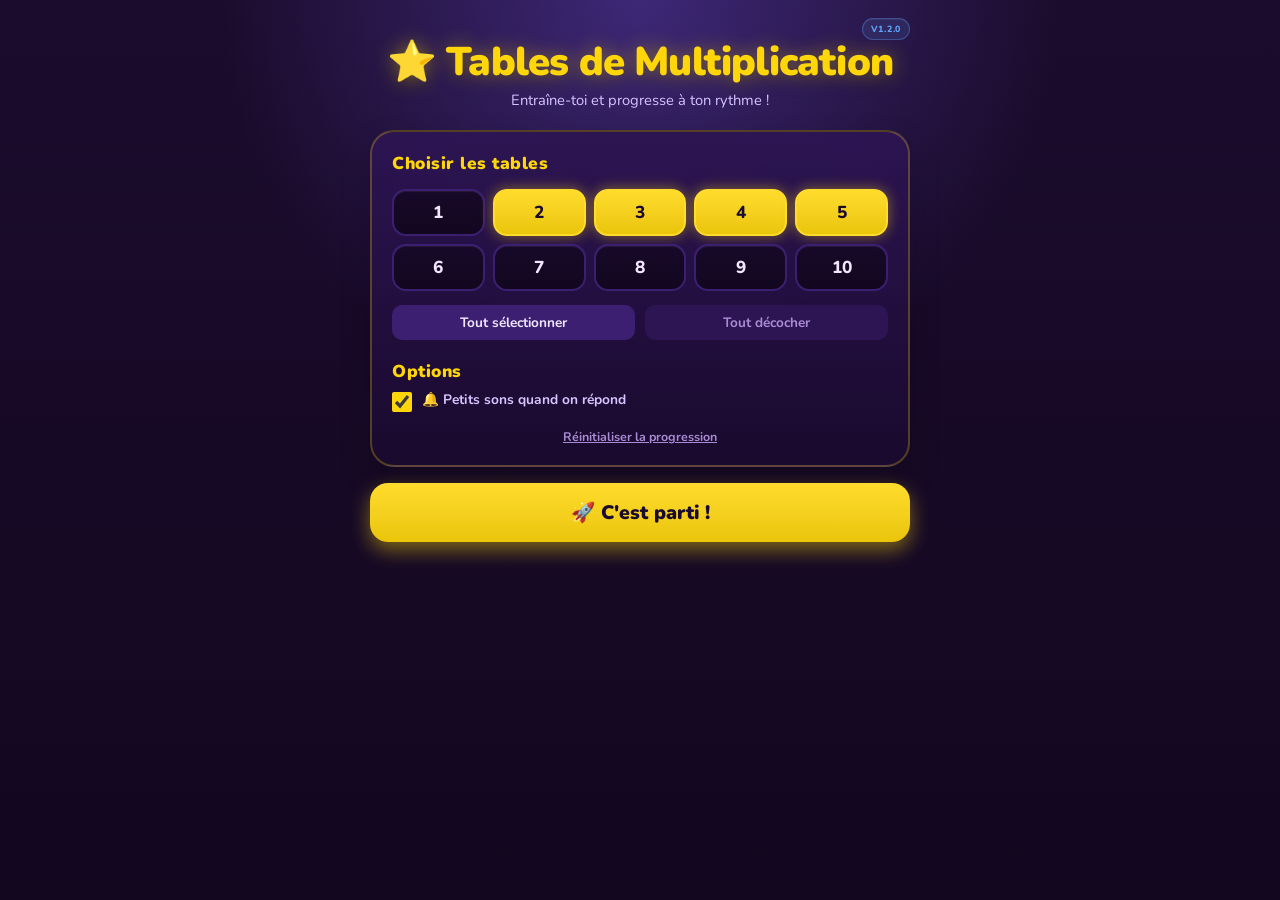
==== index.html @ 43fe37eb "feat: migrer vers pwa-engine et corriger les bugs de partie (v1.1.0 -> v1.2.0) Migration vers pwa-en" ====
<!DOCTYPE html>
<html lang="fr" dir="ltr">
<head>
  <meta charset="UTF-8">
  <meta name="viewport" content="width=device-width, initial-scale=1.0, viewport-fit=cover">
  <title>Tables de Multiplication</title>
  <meta name="description" content="Entraîne-toi aux tables de multiplication avec un rapport d'erreurs et un bilan par table.">
  <meta name="app-version" content="v1.2.0">
  <meta name="color-scheme" content="dark">
  <meta name="theme-color" content="#1A0A2E">
  <meta name="mobile-web-app-capable" content="yes">
  <meta name="apple-mobile-web-app-capable" content="yes">
  <meta name="apple-mobile-web-app-status-bar-style" content="black-translucent">
  <meta name="apple-mobile-web-app-title" content="Multiplications">
  <link rel="manifest" href="manifest.json">
  <link rel="icon" href="favicon.ico" sizes="any">
  <link rel="icon" type="image/png" sizes="192x192" href="icons/icon-192.png">
  <link rel="icon" type="image/png" sizes="512x512" href="icons/icon-512.png">
  <link rel="apple-touch-icon" href="icons/apple-touch-icon.png">
  <link rel="stylesheet" href="app.css">
</head>
<body>

<a class="skip-link" href="#main">Aller au contenu</a>

<div class="stars" id="stars"></div>
<div class="burst-container" id="burst"></div>

<main class="container" id="main">
  <div class="install-row" id="install-row" hidden>
    <button class="install-btn" id="install-btn" type="button" aria-label="Installer l'application">📲 Installer l'appli</button>
    <button class="install-dismiss" id="install-dismiss" type="button">Masquer</button>
    <p class="install-hint" id="install-hint" role="status" hidden></p>
  </div>

  <div class="header">
    <div class="version-badge" id="app-version">v1.2.0</div>
    <h1>⭐ Tables de Multiplication</h1>
    <p>Entraîne-toi et progresse à ton rythme !</p>
    <div class="streak-badge" id="streak-badge" hidden></div>
  </div>

  <!-- ECRAN 1 : accueil / choix des tables -->
  <div class="screen active" id="screen-home">
    <div class="panel">
      <h2>Choisir les tables</h2>
      <div class="tables-grid" id="tables-grid"></div>
      <div class="settings-actions">
        <button class="btn-mini" id="select-all-btn" type="button">Tout sélectionner</button>
        <button class="btn-mini btn-mini--dim" id="deselect-btn" type="button">Tout décocher</button>
      </div>

      <h2 class="options-title">Options</h2>
      <label class="option-toggle">
        <input type="checkbox" id="sound-toggle">
        <span>🔔 Petits sons quand on répond</span>
      </label>

      <button class="reset-progress" id="reset-progress" type="button">Réinitialiser la progression</button>
    </div>
    <button class="btn btn--primary btn--big" id="start-btn" type="button">🚀 C'est parti !</button>
  </div>

  <!-- ECRAN 2 : jeu -->
  <div class="screen" id="screen-play">
    <h2 class="sr-only">Question en cours</h2>

    <div class="progress-wrap">
      <div class="progress-info">
        <span>Progression</span>
        <strong id="progress-text">0 / 0</strong>
      </div>
      <div class="progress-bar"><div class="progress-fill" id="progress-fill"></div></div>
    </div>

    <div class="score-row">
      <div class="score-card correct"><div class="num" id="score-correct" aria-label="Réponses réussies">0</div><div class="lbl" aria-hidden="true">✅ Succès</div></div>
      <div class="score-card wrong"><div class="num" id="score-wrong" aria-label="Erreurs">0</div><div class="lbl" aria-hidden="true">❌ Erreurs</div></div>
      <div class="score-card remaining"><div class="num" id="score-remaining" aria-label="Questions restantes">0</div><div class="lbl" aria-hidden="true">🔵 Restantes</div></div>
    </div>

    <div class="question-card" id="question-card">
      <span class="mascot" id="mascot" aria-hidden="true">🦊</span>
      <div class="question-text" id="question-text" aria-live="polite"></div>
      <div class="answer-wrap">
        <output class="answer-input" id="answer" aria-live="off" aria-label="Ta réponse"></output>
        <button class="submit-btn" id="submit-btn" type="button" aria-label="Valider la réponse">OK ✓</button>
      </div>
    </div>

    <div class="feedback" id="feedback" role="status" aria-live="polite"></div>

    <div class="numpad" id="numpad">
      <button class="numpad-btn" type="button" data-key="7">7</button>
      <button class="numpad-btn" type="button" data-key="8">8</button>
      <button class="numpad-btn" type="button" data-key="9">9</button>
      <button class="numpad-btn" type="button" data-key="4">4</button>
      <button class="numpad-btn" type="button" data-key="5">5</button>
      <button class="numpad-btn" type="button" data-key="6">6</button>
      <button class="numpad-btn" type="button" data-key="1">1</button>
      <button class="numpad-btn" type="button" data-key="2">2</button>
      <button class="numpad-btn" type="button" data-key="3">3</button>
      <button class="numpad-btn clear" type="button" data-key="clear" aria-label="Tout effacer">C</button>
      <button class="numpad-btn" type="button" data-key="0">0</button>
      <button class="numpad-btn del" type="button" data-key="del" aria-label="Effacer le dernier chiffre">⌫</button>
    </div>

    <button class="next-btn" id="next-btn" type="button">Question suivante →</button>

    <button class="btn btn--ghost" id="quit-btn" type="button">← Changer les tables</button>
  </div>

  <!-- ECRAN 3 : bilan -->
  <div class="screen" id="screen-done">
    <div class="results-screen">
      <div class="big-emoji" id="result-emoji" aria-hidden="true">🏆</div>
      <h2 id="result-title">Bravo !</h2>
      <p id="result-subtitle"></p>
      <div class="results-grid">
        <div class="result-item"><div class="n g" id="res-correct">0</div><div class="l">✅ Corrects</div></div>
        <div class="result-item"><div class="n r" id="res-wrong">0</div><div class="l">❌ Erreurs</div></div>
        <div class="result-item result-item--wide"><div class="n" id="res-rate">0%</div><div class="l">🎯 Taux de réussite</div></div>
      </div>

      <div class="report-block" id="history-week" hidden>
        <h3 class="report-title report-title--blue">📅 7 derniers jours</h3>
        <div class="week-bars" id="week-bars"></div>
        <p class="week-summary" id="week-summary"></p>
      </div>

      <div class="report-block" id="table-summary">
        <h3 class="report-title report-title--blue">📊 Bilan par table</h3>
        <div id="table-summary-list"></div>
      </div>

      <div class="report-block" id="error-report">
        <h3 class="report-title report-title--red">📋 Multiplications à revoir</h3>
        <div class="error-list" id="error-list"></div>
      </div>

      <div class="results-actions">
        <button class="action-btn review" id="review-btn" type="button">🔁 Réviser mes erreurs</button>
        <button class="action-btn print" id="print-btn" type="button">🖨️ Imprimer le rapport</button>
      </div>

      <button class="btn btn--primary btn--big" id="again-btn" type="button">🔄 Recommencer</button>
      <button class="btn btn--ghost" id="home-btn" type="button">← Choisir d'autres tables</button>
    </div>
  </div>
</main>

<script src="data.js"></script>
<script src="engine/engine.js"></script>
<script src="app.js"></script>

</body>
</html>
---- app.css ----
/* Tables de Multiplication — styles de l'app.
 * La coque commune (tokens, fond étoilé, écrans, bandeau d'installation,
 * effets, semaine) vit dans engine/engine.css.
 */
@import "engine/engine.css";

/* Look par défaut du moteur (nuit violette) : rien à surcharger. */

/* Les titres reçoivent le focus par programme (lecteurs d'écran) sans cadre visible. */
[tabindex="-1"]:focus { outline: none; }

.sr-only {
  position: absolute; width: 1px; height: 1px; margin: -1px; padding: 0;
  overflow: hidden; clip: rect(0 0 0 0); white-space: nowrap; border: 0;
}

/* ------------------------------------------------------- Écran 1 : accueil */
.panel h2 {
  font-size: 1.08rem; font-weight: 900; color: var(--yellow);
  margin-bottom: 14px; letter-spacing: 0.5px;
}
.panel .options-title { margin-top: 20px; margin-bottom: 8px; }

.tables-grid { display: grid; grid-template-columns: repeat(5, 1fr); gap: 8px; }
.table-btn {
  background: linear-gradient(180deg, color-mix(in srgb, var(--bg) 88%, black), var(--bg-deep));
  border: 2px solid var(--card-border); border-radius: 14px;
  color: var(--ink); font-size: 1.08rem; font-weight: 800; padding: 10px 0;
  cursor: pointer; user-select: none; -webkit-user-select: none;
  transition: transform 0.15s ease, border-color 0.15s ease, box-shadow 0.15s ease;
  box-shadow: inset 0 1px 0 rgba(255, 255, 255, 0.06);
}
.table-btn:active { transform: scale(0.98); }
@media (hover: hover) and (pointer: fine) {
  .table-btn:hover { border-color: var(--yellow); color: var(--yellow); }
}
.table-btn.active {
  background: linear-gradient(180deg,
    color-mix(in srgb, var(--yellow) 86%, white),
    color-mix(in srgb, var(--yellow) 92%, black));
  color: var(--bg); border-color: color-mix(in srgb, var(--yellow) 86%, white);
  box-shadow: 0 0 14px var(--yellow-glow);
}
.table-btn.active:hover { color: var(--bg); }

.settings-actions { display: flex; gap: 10px; margin-top: 14px; }
.btn-mini {
  flex: 1; padding: 8px; border-radius: 10px; border: none;
  background: var(--card-border); color: var(--ink);
  font-weight: 700; font-size: 0.85rem; cursor: pointer;
  transition: background 0.15s;
}
.btn-mini--dim { background: var(--card); color: var(--ink-dim); }
@media (hover: hover) and (pointer: fine) {
  .btn-mini:hover { background: color-mix(in srgb, var(--card-border) 70%, white); }
}

.option-toggle {
  display: flex; align-items: flex-start; gap: 10px; margin-top: 4px;
  font-size: 0.86rem; font-weight: 700; color: var(--ink-soft);
  cursor: pointer; user-select: none; -webkit-user-select: none; line-height: 1.3;
}
.option-toggle input {
  width: 20px; height: 20px; flex-shrink: 0; cursor: pointer;
  accent-color: var(--yellow); margin-top: 1px;
}
.reset-progress {
  display: block; width: 100%; margin-top: 16px;
  background: none; border: none; color: var(--ink-dim);
  font-size: 0.78rem; font-weight: 700; cursor: pointer; text-decoration: underline;
}

.btn--big { width: 100%; padding: 16px; border-radius: 18px; font-size: 1.22rem; font-weight: 900; }
.btn--ghost { align-self: center; }

/* --------------------------------------------------------- Écran 2 : partie */
.progress-wrap { width: 100%; }
.progress-info {
  display: flex; justify-content: space-between; align-items: center;
  font-size: 0.85rem; color: var(--ink-dim); margin-bottom: 6px; gap: 8px;
}
.progress-info strong { color: var(--yellow); font-weight: 800; }
.progress-bar {
  width: 100%; height: 10px; background: var(--card); border-radius: 999px; overflow: hidden;
  box-shadow: inset 0 0 0 1px rgba(255, 255, 255, 0.04);
}
.progress-fill {
  height: 100%; width: 0; border-radius: 999px; transition: width 0.5s ease;
  background: linear-gradient(90deg, var(--blue), var(--yellow));
}

.score-row { display: grid; grid-template-columns: repeat(3, minmax(0, 1fr)); gap: 12px; width: 100%; }
.score-card {
  background: linear-gradient(180deg, color-mix(in srgb, var(--card) 96%, white 4%), var(--bg));
  border-radius: 18px; padding: 12px 10px; text-align: center;
  border: 2px solid rgba(255, 255, 255, 0.08);
  box-shadow: 0 10px 18px var(--shadow);
}
.score-card .num { font-size: 1.7rem; font-weight: 900; }
.score-card .lbl { font-size: 0.78rem; color: var(--ink); font-weight: 800; margin-top: 4px; }
.score-card.correct { border-color: color-mix(in srgb, var(--green) 35%, transparent); }
.score-card.correct .num { color: var(--green); }
.score-card.wrong { border-color: color-mix(in srgb, var(--red) 35%, transparent); }
.score-card.wrong .num { color: var(--red); }
.score-card.remaining { border-color: var(--blue-line); }
.score-card.remaining .num { color: var(--blue); }

.question-card {
  position: relative; overflow: hidden; width: 100%; text-align: center;
  padding: 26px 24px 22px; border-radius: 28px;
  background: linear-gradient(180deg,
    color-mix(in srgb, var(--card) 96%, transparent),
    color-mix(in srgb, var(--bg) 94%, transparent));
  border: 2px solid color-mix(in srgb, var(--yellow) 18%, transparent);
  box-shadow: 0 16px 32px var(--shadow);
}
.mascot { display: block; font-size: 2.8rem; margin-bottom: 6px; transition: transform 0.3s; }
.question-text {
  font-size: clamp(2.4rem, 10vw, 3.6rem); font-weight: 900; color: #fff;
  letter-spacing: -1px; line-height: 1; margin-bottom: 20px;
}
.question-text .op-symbol { color: var(--yellow); }
.question-text .equals { color: var(--ink-dim); }

.answer-wrap { display: flex; align-items: stretch; gap: 10px; width: 100%; min-width: 0; }
.answer-input {
  flex: 1 1 auto; min-width: 0; min-height: 3.2rem;
  display: flex; align-items: center; justify-content: center;
  background: var(--bg); border: 2px solid var(--card-border); border-radius: 14px;
  font-size: 1.6rem; font-weight: 800; color: #fff; transition: border-color 0.15s;
  user-select: none; -webkit-user-select: none;
}
.answer-input:empty::before { content: '?'; color: var(--ink-dim); }
.answer-input.correct-input { border-color: var(--green); background: color-mix(in srgb, var(--green) 10%, var(--bg)); }
.answer-input.wrong-input { border-color: var(--red); background: color-mix(in srgb, var(--red) 10%, var(--bg)); }

.submit-btn {
  flex-shrink: 0; min-width: 78px; padding: 14px 18px; border: none; border-radius: 14px;
  background: linear-gradient(180deg,
    color-mix(in srgb, var(--yellow) 86%, white),
    color-mix(in srgb, var(--yellow) 92%, black));
  color: var(--bg); font-size: 1rem; font-weight: 900; white-space: nowrap; cursor: pointer;
  box-shadow: 0 6px 16px color-mix(in srgb, var(--yellow) 28%, transparent);
  transition: transform 0.15s ease;
}
.submit-btn:active { transform: scale(0.97); }
.submit-btn:disabled { opacity: 0.5; cursor: not-allowed; transform: none; box-shadow: none; }

.feedback { min-height: 1.6em; font-size: 1.1rem; font-weight: 800; text-align: center; }
.feedback.correct { color: var(--green); }
.feedback.wrong { color: var(--red); }
.feedback strong { color: var(--yellow); }

.numpad { display: grid; grid-template-columns: repeat(3, 1fr); gap: 8px; width: 100%; }
.numpad-btn {
  min-height: 54px; padding: 12px 0; border-radius: 12px;
  background: var(--card); border: 1px solid var(--card-border);
  color: var(--ink); font-size: 1.3rem; font-weight: 800; cursor: pointer;
  transition: transform 0.1s ease, background 0.1s ease;
}
.numpad-btn:active { transform: scale(0.96); background: var(--card-border); }
@media (hover: hover) and (pointer: fine) {
  .numpad-btn:hover { background: var(--card-border); border-color: var(--yellow); }
}
.numpad-btn.del { color: var(--red); }
.numpad-btn.clear { color: var(--blue); }

/* Caché tant qu'il n'y a rien à passer ; collé en bas de l'écran ensuite. */
.next-btn {
  display: none; width: 100%; padding: 12px; border: none; border-radius: 14px;
  background: var(--card-border); color: var(--ink);
  font-size: 1rem; font-weight: 800; cursor: pointer;
}
.next-btn.visible {
  display: block; position: sticky; z-index: 6;
  bottom: calc(6px + env(safe-area-inset-bottom));
  box-shadow: 0 6px 20px rgba(11, 7, 18, 0.55);
}

/* Écran de jeu : on libère de la hauteur pour le pavé numérique. */
body.play-active .header { padding-top: 4px; }
body.play-active .header p,
body.play-active .streak-badge,
body.play-active .version-badge { display: none; }

/* ---------------------------------------------------------- Écran 3 : bilan */
.results-screen {
  width: 100%; padding: 32px 24px; text-align: center;
  background: var(--card); border: 1px solid var(--card-border); border-radius: 24px;
  display: flex; flex-direction: column; align-items: stretch; gap: 10px;
}
.results-screen .big-emoji { font-size: 4rem; margin-bottom: 4px; }
.results-screen h2 { font-size: 1.8rem; font-weight: 900; color: var(--yellow); }
.results-screen #result-subtitle { color: var(--ink-dim); margin-bottom: 10px; }
.results-grid { display: grid; grid-template-columns: 1fr 1fr; gap: 10px; margin-bottom: 14px; }
.result-item { background: var(--bg); border-radius: 14px; padding: 14px; }
.result-item--wide { grid-column: span 2; }
.result-item .n { font-size: 2rem; font-weight: 900; }
.result-item .n.g { color: var(--green); }
.result-item .n.r { color: var(--red); }
.result-item .l {
  font-size: 0.75rem; color: var(--ink-dim); font-weight: 700;
  text-transform: uppercase; letter-spacing: 0.5px; margin-top: 2px;
}

.report-block { width: 100%; text-align: left; margin-bottom: 14px; }
.report-title {
  font-size: 1rem; font-weight: 800; margin-bottom: 12px;
  text-transform: uppercase; letter-spacing: 1px; text-align: center;
}
.report-title--blue { color: var(--blue); }
.report-title--red { color: var(--red); }

.table-summary-row { display: flex; align-items: center; gap: 10px; margin-bottom: 8px; }
.tname { width: 78px; font-size: 0.9rem; font-weight: 800; color: var(--ink); white-space: nowrap; }
.tbar { flex: 1; height: 12px; background: var(--bg); border-radius: 999px; overflow: hidden; }
.tbar-fill { display: block; height: 100%; border-radius: 999px; transition: width 0.4s ease; }
.tpct { width: 40px; text-align: right; font-size: 0.78rem; font-weight: 800; }

.error-list { display: flex; flex-direction: column; gap: 8px; max-height: 260px; overflow-y: auto; }
.error-row {
  display: flex; align-items: center; justify-content: space-between; gap: 8px;
  background: var(--bg); border: 1px solid var(--card-border); border-radius: 12px; padding: 10px 14px;
}
.error-row .op { font-size: 1.1rem; font-weight: 800; color: #fff; }
.error-row .op .x { color: var(--yellow); }
.error-row .op .res { color: var(--green); }
.error-row .time { margin-left: 8px; font-size: 0.72rem; font-weight: 700; color: var(--ink-dim); }
.error-row-meta { display: flex; align-items: center; gap: 6px; flex-shrink: 0; }
.error-row .history {
  padding: 3px 9px; border-radius: 999px; white-space: nowrap;
  font-size: 0.68rem; font-weight: 700; color: var(--ink-soft); background: var(--blue-tint);
}
.error-row .count {
  padding: 4px 12px; border-radius: 999px; white-space: nowrap;
  font-size: 0.8rem; font-weight: 800; color: var(--red);
  background: color-mix(in srgb, var(--red) 12%, transparent);
}
.error-badge--hesitant { color: var(--yellow) !important; background: color-mix(in srgb, var(--yellow) 12%, transparent) !important; }
.no-errors { display: block; padding: 14px; text-align: center; font-size: 1.05rem; font-weight: 800; color: var(--green); }

.results-actions { display: flex; flex-direction: column; gap: 10px; width: 100%; margin-bottom: 4px; }
.action-btn {
  width: 100%; padding: 12px; border: none; border-radius: 14px;
  font-size: 0.95rem; font-weight: 800; cursor: pointer; transition: transform 0.15s ease;
}
.action-btn.review { background: var(--red); color: var(--bg); }
.action-btn.review:disabled { opacity: 0.4; cursor: not-allowed; }
.action-btn.print { background: var(--card-border); color: var(--ink); }
.action-btn:not(:disabled):active { transform: scale(0.98); }

/* ----------------------------------------------------------- Petits écrans */
@media (max-width: 420px) {
  .question-card, .results-screen { padding-left: 18px; padding-right: 18px; }
  .score-row { gap: 8px; }
  .score-card { padding: 10px 8px; }
  .score-card .num { font-size: 1.4rem; }
  .score-card .lbl { font-size: 0.68rem; }
  .answer-wrap { gap: 8px; }
  .submit-btn { min-width: 72px; padding: 12px 10px; }
  .numpad { gap: 6px; }
}

@media (max-height: 760px) {
  .screen { gap: 10px; }
  .question-card { padding-top: 16px; padding-bottom: 14px; }
  .mascot { font-size: 2.1rem; margin-bottom: 2px; }
  .question-text { margin-bottom: 12px; font-size: clamp(2rem, 8vw, 2.8rem); }
  .score-card { padding: 8px 6px; }
  .score-card .num { font-size: 1.25rem; }
  .feedback { min-height: 1.3em; font-size: 0.96rem; }
  .numpad-btn { min-height: 48px; padding: 8px 0; font-size: 1.1rem; }
}

/* ------------------------------------------------------------------- Print */
@media print {
  html, body { height: auto; overflow: visible; background: #fff; }
  body::before { display: none; }
  .header, .install-row, .results-actions, .btn { display: none !important; }
  .results-screen, .results-screen * {
    color: #000 !important; background: transparent !important; border-color: #999 !important;
    box-shadow: none !important;
  }
  .results-screen { border: none; padding: 0; }
  .error-list { max-height: none; overflow: visible; }
  .tbar { border: 1px solid #999; }
  .tbar-fill { background: #555 !important; }
}
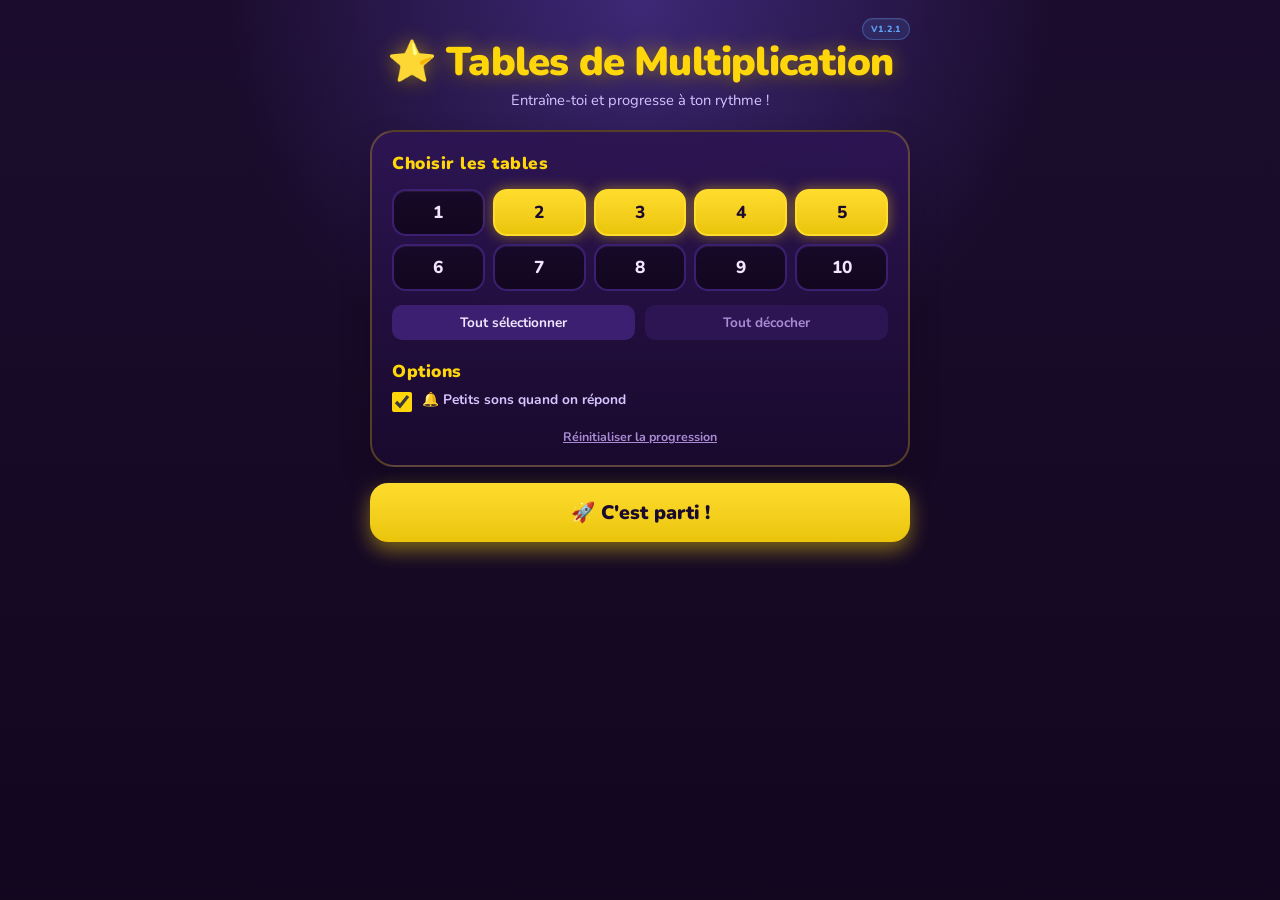
==== commit d7e9b9c2: "feat: demander le stockage persistant après la première partie (v1.2.0 -> v1.2.1) Demande navigator." ====
--- a/index.html
+++ b/index.html
@@ -5,7 +5,7 @@
   <meta name="viewport" content="width=device-width, initial-scale=1.0, viewport-fit=cover">
   <title>Tables de Multiplication</title>
   <meta name="description" content="Entraîne-toi aux tables de multiplication avec un rapport d'erreurs et un bilan par table.">
-  <meta name="app-version" content="v1.2.0">
+  <meta name="app-version" content="v1.2.1">
   <meta name="color-scheme" content="dark">
   <meta name="theme-color" content="#1A0A2E">
   <meta name="mobile-web-app-capable" content="yes">
@@ -34,7 +34,7 @@
   </div>
 
   <div class="header">
-    <div class="version-badge" id="app-version">v1.2.0</div>
+    <div class="version-badge" id="app-version">v1.2.1</div>
     <h1>⭐ Tables de Multiplication</h1>
     <p>Entraîne-toi et progresse à ton rythme !</p>
     <div class="streak-badge" id="streak-badge" hidden></div>
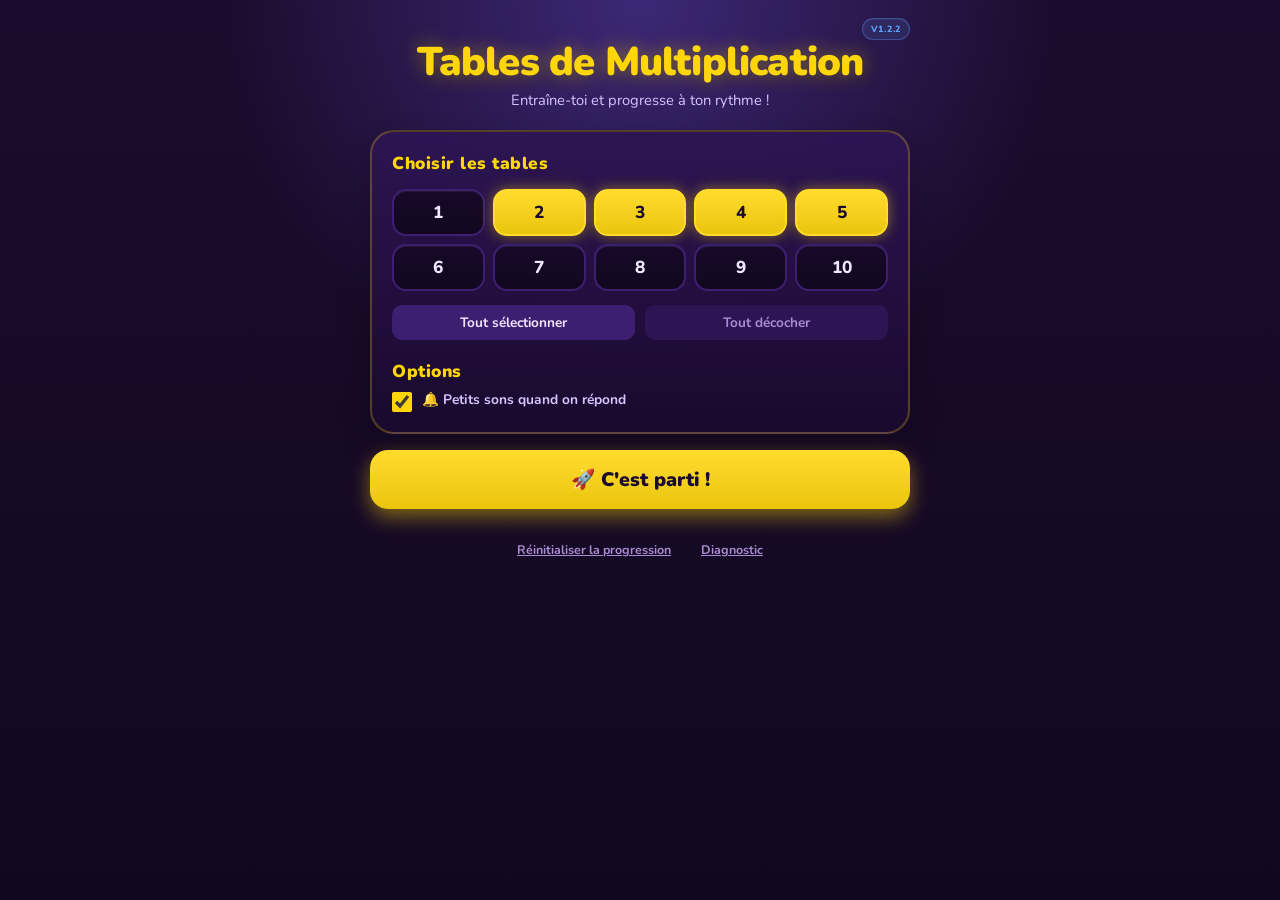
==== commit a1f23eca: "feat: page de diagnostic, journal des ouvertures, liens en bas de l'accueil et titre sans étoile (v1" ====
--- a/index.html
+++ b/index.html
@@ -5,7 +5,7 @@
   <meta name="viewport" content="width=device-width, initial-scale=1.0, viewport-fit=cover">
   <title>Tables de Multiplication</title>
   <meta name="description" content="Entraîne-toi aux tables de multiplication avec un rapport d'erreurs et un bilan par table.">
-  <meta name="app-version" content="v1.2.1">
+  <meta name="app-version" content="v1.2.2">
   <meta name="color-scheme" content="dark">
   <meta name="theme-color" content="#1A0A2E">
   <meta name="mobile-web-app-capable" content="yes">
@@ -34,8 +34,8 @@
   </div>
 
   <div class="header">
-    <div class="version-badge" id="app-version">v1.2.1</div>
-    <h1>⭐ Tables de Multiplication</h1>
+    <div class="version-badge" id="app-version">v1.2.2</div>
+    <h1>Tables de Multiplication</h1>
     <p>Entraîne-toi et progresse à ton rythme !</p>
     <div class="streak-badge" id="streak-badge" hidden></div>
   </div>
@@ -56,9 +56,13 @@
         <span>🔔 Petits sons quand on répond</span>
       </label>
 
-      <button class="reset-progress" id="reset-progress" type="button">Réinitialiser la progression</button>
     </div>
     <button class="btn btn--primary btn--big" id="start-btn" type="button">🚀 C'est parti !</button>
+
+    <div class="home-footer">
+      <button class="reset-progress" id="reset-progress" type="button">Réinitialiser la progression</button>
+      <a class="diag-link" href="diag.html">Diagnostic</a>
+    </div>
   </div>
 
   <!-- ECRAN 2 : jeu -->
--- a/app.css
+++ b/app.css
@@ -64,10 +64,15 @@
   width: 20px; height: 20px; flex-shrink: 0; cursor: pointer;
   accent-color: var(--yellow); margin-top: 1px;
 }
-.reset-progress {
-  display: block; width: 100%; margin-top: 16px;
-  background: none; border: none; color: var(--ink-dim);
-  font-size: 0.78rem; font-weight: 700; cursor: pointer; text-decoration: underline;
+/* Liens rares, volontairement à l'écart des réglages (évite les faux clics). */
+.home-footer {
+  display: flex; flex-wrap: wrap; justify-content: center; align-items: center;
+  gap: 4px 22px; width: 100%; margin-top: 6px;
+}
+.reset-progress, .diag-link {
+  background: none; border: none; padding: 10px 4px;
+  color: var(--ink-dim); font-size: 0.78rem; font-weight: 700;
+  cursor: pointer; text-decoration: underline;
 }
 
 .btn--big { width: 100%; padding: 16px; border-radius: 18px; font-size: 1.22rem; font-weight: 900; }
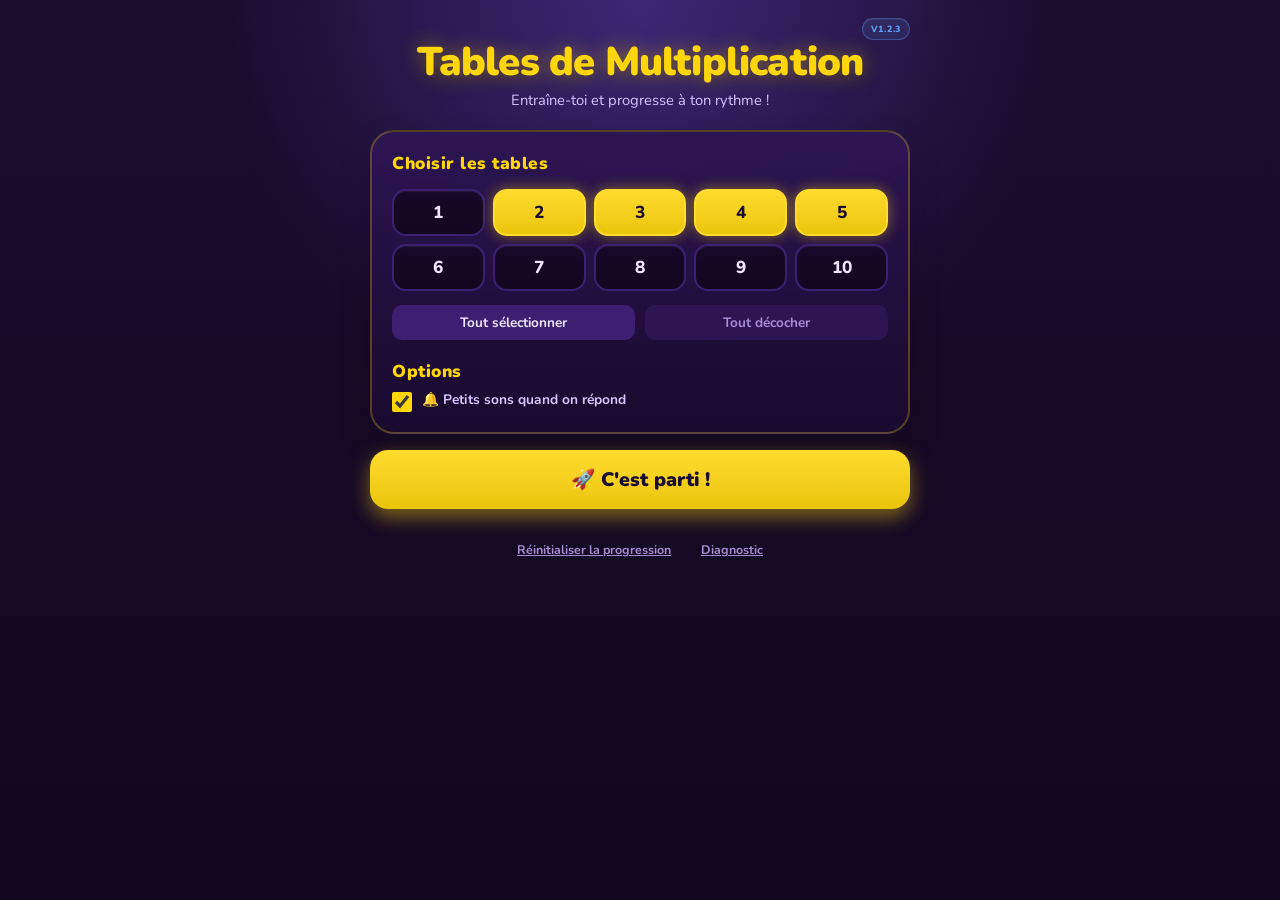
==== commit 3cb9fb70: "fix: aide d'installation iOS avec les accents (v1.2.2 -> v1.2.3) Le moteur fournit le texte d'aide d" ====
--- a/index.html
+++ b/index.html
@@ -5,7 +5,7 @@
   <meta name="viewport" content="width=device-width, initial-scale=1.0, viewport-fit=cover">
   <title>Tables de Multiplication</title>
   <meta name="description" content="Entraîne-toi aux tables de multiplication avec un rapport d'erreurs et un bilan par table.">
-  <meta name="app-version" content="v1.2.2">
+  <meta name="app-version" content="v1.2.3">
   <meta name="color-scheme" content="dark">
   <meta name="theme-color" content="#1A0A2E">
   <meta name="mobile-web-app-capable" content="yes">
@@ -34,7 +34,7 @@
   </div>
 
   <div class="header">
-    <div class="version-badge" id="app-version">v1.2.2</div>
+    <div class="version-badge" id="app-version">v1.2.3</div>
     <h1>Tables de Multiplication</h1>
     <p>Entraîne-toi et progresse à ton rythme !</p>
     <div class="streak-badge" id="streak-badge" hidden></div>
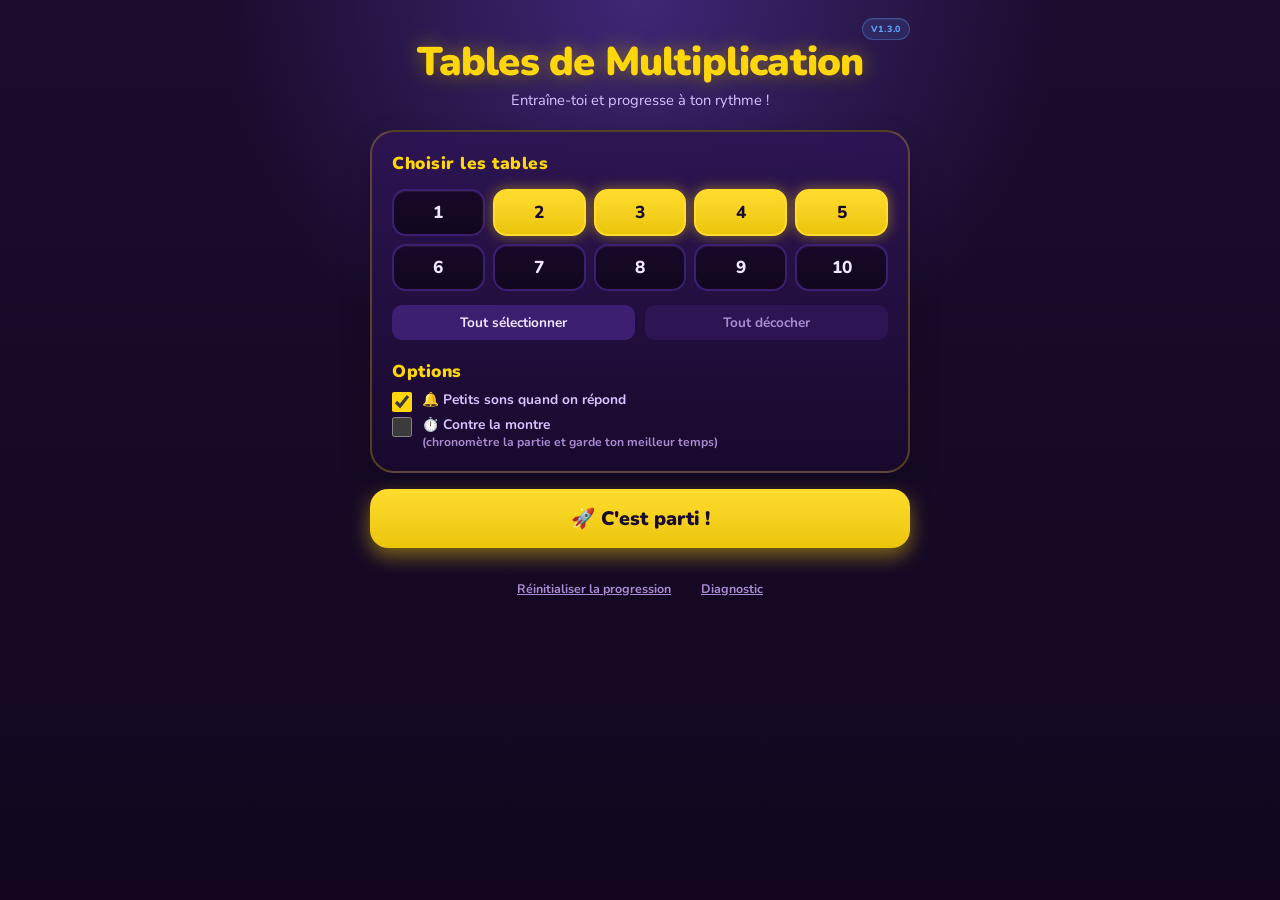
==== commit 172499ee: "feat: option « Contre la montre » avec record du meilleur temps (v1.2.3 -> v1.3.0) Nouvelle case à c" ====
--- a/index.html
+++ b/index.html
@@ -5,7 +5,7 @@
   <meta name="viewport" content="width=device-width, initial-scale=1.0, viewport-fit=cover">
   <title>Tables de Multiplication</title>
   <meta name="description" content="Entraîne-toi aux tables de multiplication avec un rapport d'erreurs et un bilan par table.">
-  <meta name="app-version" content="v1.2.3">
+  <meta name="app-version" content="v1.3.0">
   <meta name="color-scheme" content="dark">
   <meta name="theme-color" content="#1A0A2E">
   <meta name="mobile-web-app-capable" content="yes">
@@ -34,7 +34,7 @@
   </div>
 
   <div class="header">
-    <div class="version-badge" id="app-version">v1.2.3</div>
+    <div class="version-badge" id="app-version">v1.3.0</div>
     <h1>Tables de Multiplication</h1>
     <p>Entraîne-toi et progresse à ton rythme !</p>
     <div class="streak-badge" id="streak-badge" hidden></div>
@@ -55,6 +55,10 @@
         <input type="checkbox" id="sound-toggle">
         <span>🔔 Petits sons quand on répond</span>
       </label>
+      <label class="option-toggle">
+        <input type="checkbox" id="timed-toggle">
+        <span>⏱️ Contre la montre <span class="opt-note">(chronomètre la partie et garde ton meilleur temps)</span></span>
+      </label>
 
     </div>
     <button class="btn btn--primary btn--big" id="start-btn" type="button">🚀 C'est parti !</button>
@@ -72,6 +76,7 @@
     <div class="progress-wrap">
       <div class="progress-info">
         <span>Progression</span>
+        <span class="timer" id="timer" hidden aria-hidden="true">⏱ 0:00</span>
         <strong id="progress-text">0 / 0</strong>
       </div>
       <div class="progress-bar"><div class="progress-fill" id="progress-fill"></div></div>
@@ -124,6 +129,7 @@
         <div class="result-item"><div class="n g" id="res-correct">0</div><div class="l">✅ Corrects</div></div>
         <div class="result-item"><div class="n r" id="res-wrong">0</div><div class="l">❌ Erreurs</div></div>
         <div class="result-item result-item--wide"><div class="n" id="res-rate">0%</div><div class="l">🎯 Taux de réussite</div></div>
+        <div class="result-item result-item--wide" id="time-item" hidden><div class="n" id="res-time">0:00</div><div class="l">⏱ Temps</div><div class="record" id="res-record"></div></div>
       </div>
 
       <div class="report-block" id="history-week" hidden>
--- a/app.css
+++ b/app.css
@@ -64,6 +64,10 @@
   width: 20px; height: 20px; flex-shrink: 0; cursor: pointer;
   accent-color: var(--yellow); margin-top: 1px;
 }
+.option-toggle .opt-note {
+  display: block; font-weight: 700; color: var(--ink-dim); font-size: 0.76rem; margin-top: 1px;
+}
+
 /* Liens rares, volontairement à l'écart des réglages (évite les faux clics). */
 .home-footer {
   display: flex; flex-wrap: wrap; justify-content: center; align-items: center;
@@ -85,6 +89,7 @@
   font-size: 0.85rem; color: var(--ink-dim); margin-bottom: 6px; gap: 8px;
 }
 .progress-info strong { color: var(--yellow); font-weight: 800; }
+.progress-info .timer { color: var(--blue); font-weight: 800; font-variant-numeric: tabular-nums; }
 .progress-bar {
   width: 100%; height: 10px; background: var(--card); border-radius: 999px; overflow: hidden;
   box-shadow: inset 0 0 0 1px rgba(255, 255, 255, 0.04);
@@ -200,6 +205,8 @@
 .results-grid { display: grid; grid-template-columns: 1fr 1fr; gap: 10px; margin-bottom: 14px; }
 .result-item { background: var(--bg); border-radius: 14px; padding: 14px; }
 .result-item--wide { grid-column: span 2; }
+.result-item .record { min-height: 1.2em; margin-top: 6px; font-size: 0.85rem; font-weight: 800; color: var(--ink-soft); }
+.result-item .record.is-new { color: var(--yellow); }
 .result-item .n { font-size: 2rem; font-weight: 900; }
 .result-item .n.g { color: var(--green); }
 .result-item .n.r { color: var(--red); }
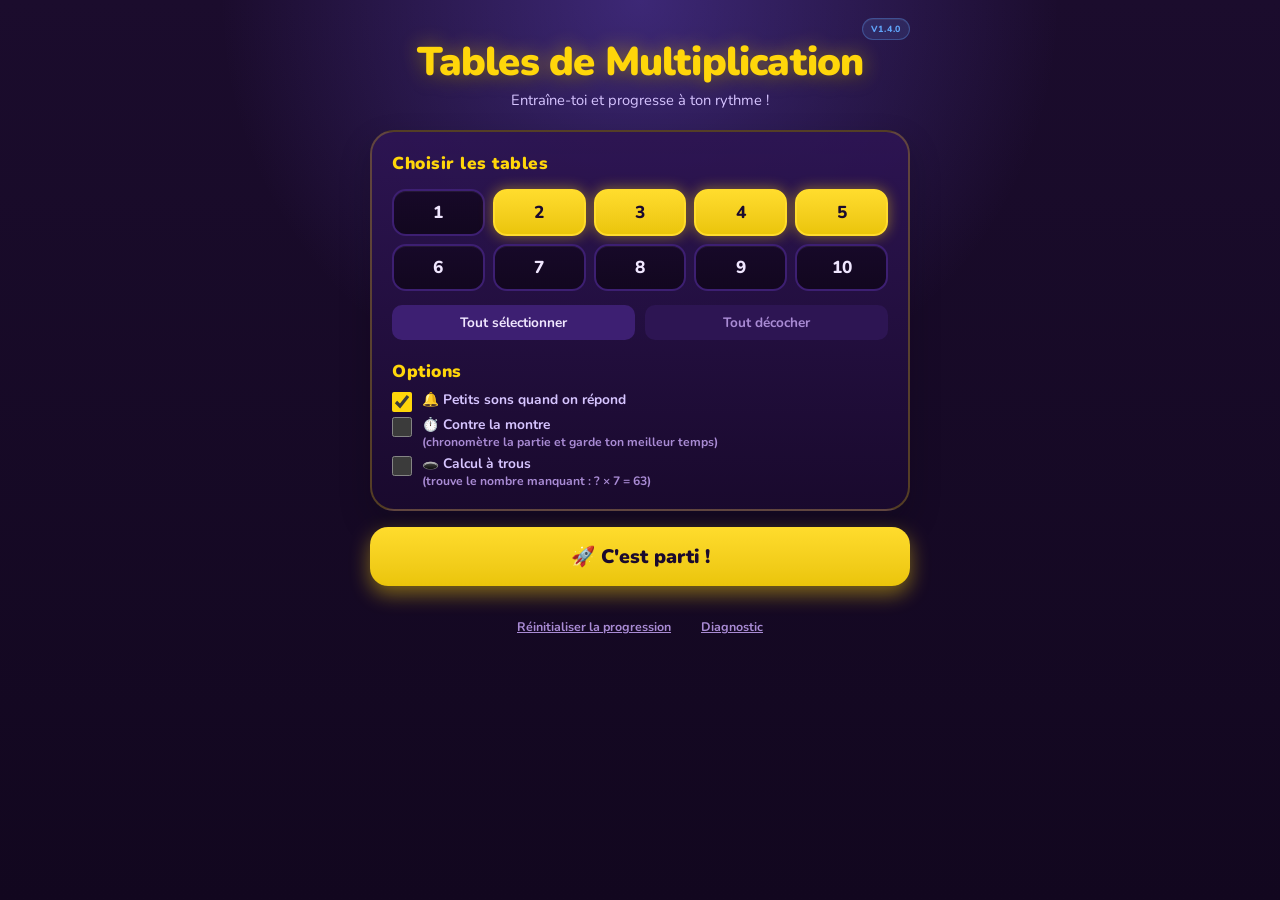
==== commit fe55c5fe: "feat: option « Calcul à trous » — trouver le nombre manquant (v1.3.0 -> v1.4.0) Nouvelle case à coch" ====
--- a/index.html
+++ b/index.html
@@ -5,7 +5,7 @@
   <meta name="viewport" content="width=device-width, initial-scale=1.0, viewport-fit=cover">
   <title>Tables de Multiplication</title>
   <meta name="description" content="Entraîne-toi aux tables de multiplication avec un rapport d'erreurs et un bilan par table.">
-  <meta name="app-version" content="v1.3.0">
+  <meta name="app-version" content="v1.4.0">
   <meta name="color-scheme" content="dark">
   <meta name="theme-color" content="#1A0A2E">
   <meta name="mobile-web-app-capable" content="yes">
@@ -34,7 +34,7 @@
   </div>
 
   <div class="header">
-    <div class="version-badge" id="app-version">v1.3.0</div>
+    <div class="version-badge" id="app-version">v1.4.0</div>
     <h1>Tables de Multiplication</h1>
     <p>Entraîne-toi et progresse à ton rythme !</p>
     <div class="streak-badge" id="streak-badge" hidden></div>
@@ -58,6 +58,10 @@
       <label class="option-toggle">
         <input type="checkbox" id="timed-toggle">
         <span>⏱️ Contre la montre <span class="opt-note">(chronomètre la partie et garde ton meilleur temps)</span></span>
+      </label>
+      <label class="option-toggle">
+        <input type="checkbox" id="holes-toggle">
+        <span>🕳️ Calcul à trous <span class="opt-note">(trouve le nombre manquant : ? × 7 = 63)</span></span>
       </label>
 
     </div>
--- a/app.css
+++ b/app.css
@@ -131,6 +131,11 @@
 }
 .question-text .op-symbol { color: var(--yellow); }
 .question-text .equals { color: var(--ink-dim); }
+.question-text .hole {
+  display: inline-block; min-width: 1.1em; padding: 0 0.1em; border-radius: 12px;
+  color: var(--yellow); background: color-mix(in srgb, var(--yellow) 14%, transparent);
+  border: 2px dashed color-mix(in srgb, var(--yellow) 60%, transparent);
+}
 
 .answer-wrap { display: flex; align-items: stretch; gap: 10px; width: 100%; min-width: 0; }
 .answer-input {
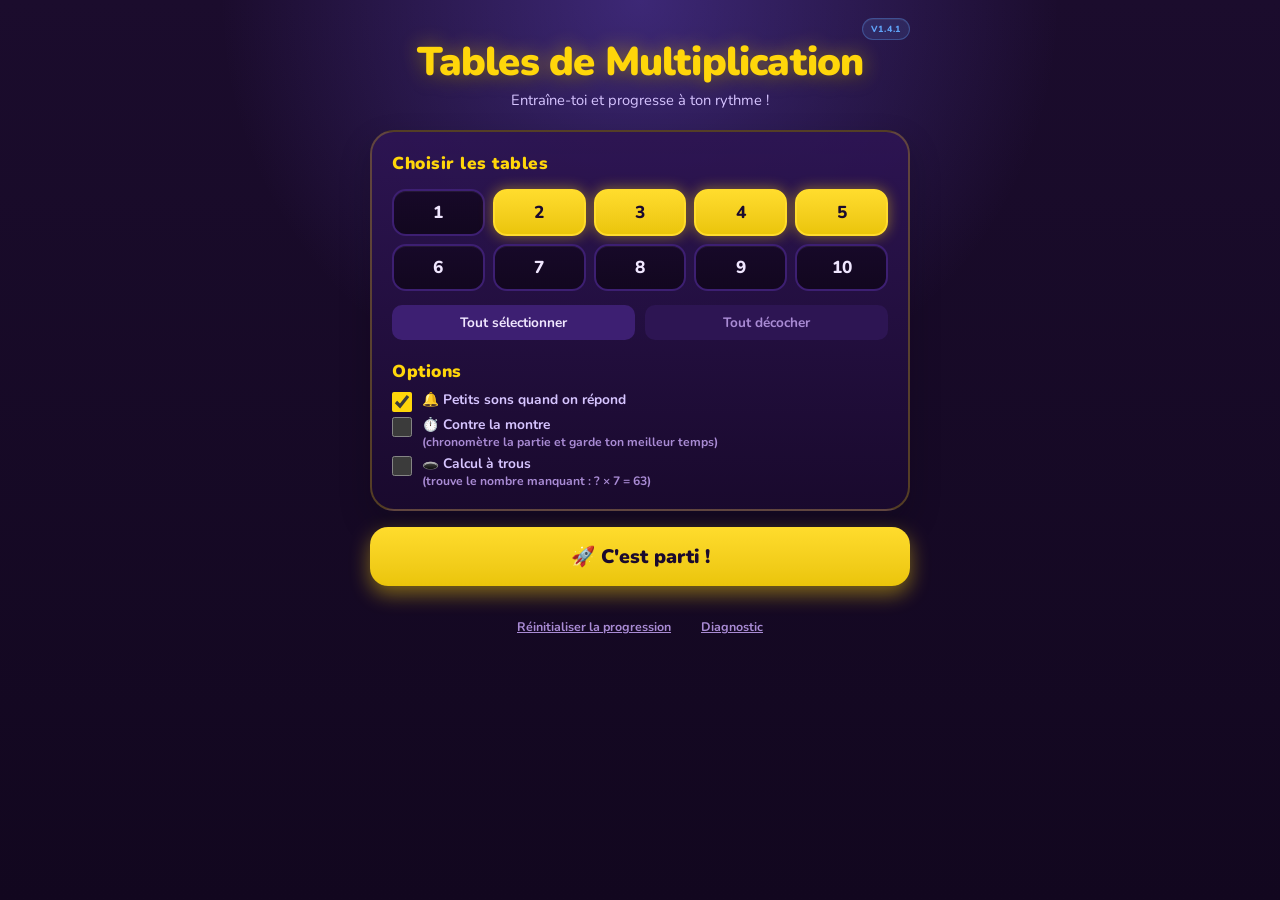
==== commit 69ea303e: "fix: calcul à trous — « ? » dans la forme classique, pas de table cachée avec une seule table (v1.4." ====
--- a/index.html
+++ b/index.html
@@ -5,7 +5,7 @@
   <meta name="viewport" content="width=device-width, initial-scale=1.0, viewport-fit=cover">
   <title>Tables de Multiplication</title>
   <meta name="description" content="Entraîne-toi aux tables de multiplication avec un rapport d'erreurs et un bilan par table.">
-  <meta name="app-version" content="v1.4.0">
+  <meta name="app-version" content="v1.4.1">
   <meta name="color-scheme" content="dark">
   <meta name="theme-color" content="#1A0A2E">
   <meta name="mobile-web-app-capable" content="yes">
@@ -34,7 +34,7 @@
   </div>
 
   <div class="header">
-    <div class="version-badge" id="app-version">v1.4.0</div>
+    <div class="version-badge" id="app-version">v1.4.1</div>
     <h1>Tables de Multiplication</h1>
     <p>Entraîne-toi et progresse à ton rythme !</p>
     <div class="streak-badge" id="streak-badge" hidden></div>
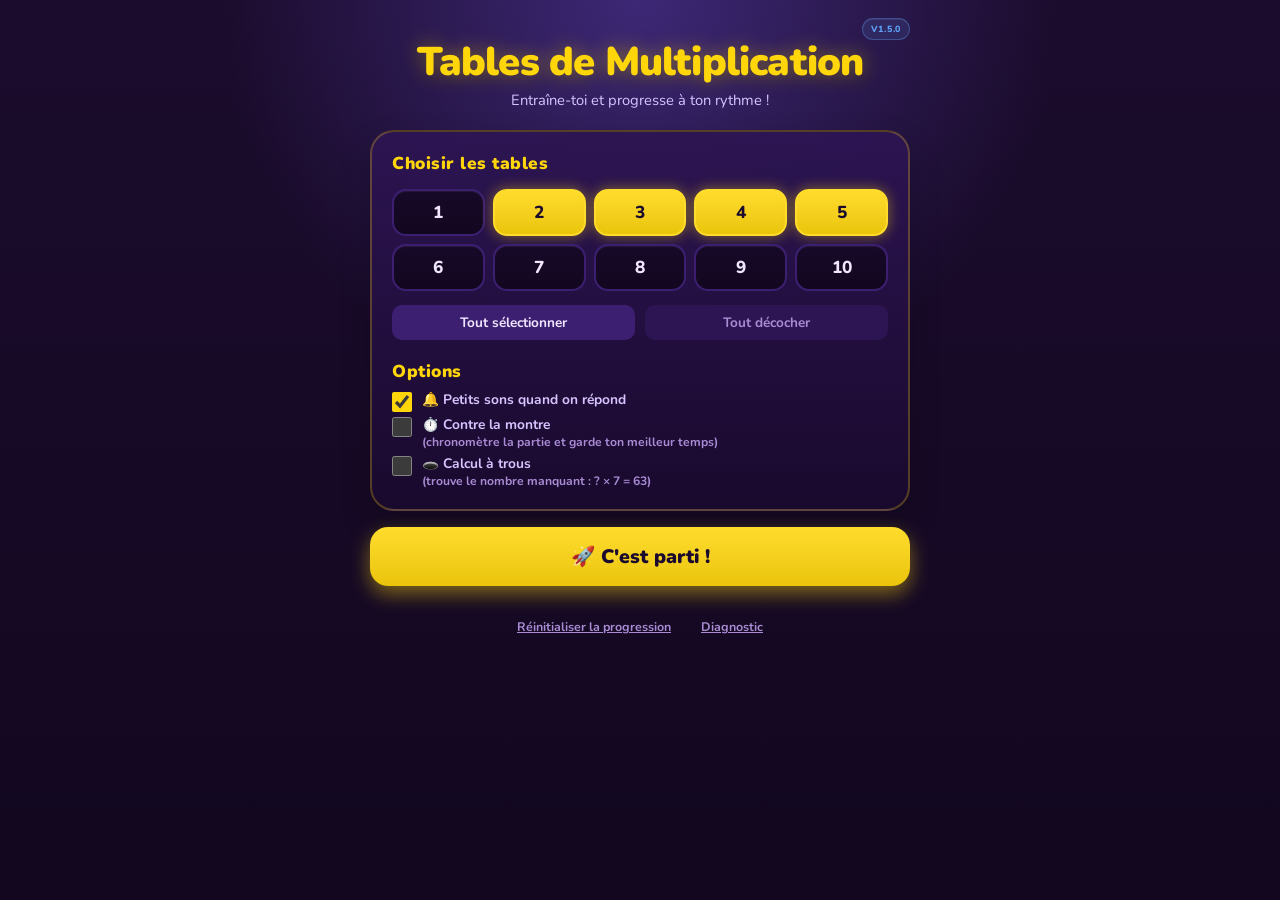
==== commit f1d779ec: "refactor: moteur 1.2.0 — diagnostic complet, mise à jour et reprise des clés assurées par le moteur " ====
--- a/index.html
+++ b/index.html
@@ -5,7 +5,7 @@
   <meta name="viewport" content="width=device-width, initial-scale=1.0, viewport-fit=cover">
   <title>Tables de Multiplication</title>
   <meta name="description" content="Entraîne-toi aux tables de multiplication avec un rapport d'erreurs et un bilan par table.">
-  <meta name="app-version" content="v1.4.1">
+  <meta name="app-version" content="v1.5.0">
   <meta name="color-scheme" content="dark">
   <meta name="theme-color" content="#1A0A2E">
   <meta name="mobile-web-app-capable" content="yes">
@@ -34,7 +34,7 @@
   </div>
 
   <div class="header">
-    <div class="version-badge" id="app-version">v1.4.1</div>
+    <div class="version-badge" id="app-version">v1.5.0</div>
     <h1>Tables de Multiplication</h1>
     <p>Entraîne-toi et progresse à ton rythme !</p>
     <div class="streak-badge" id="streak-badge" hidden></div>
--- a/app.css
+++ b/app.css
@@ -68,12 +68,9 @@
   display: block; font-weight: 700; color: var(--ink-dim); font-size: 0.76rem; margin-top: 1px;
 }
 
-/* Liens rares, volontairement à l'écart des réglages (évite les faux clics). */
-.home-footer {
-  display: flex; flex-wrap: wrap; justify-content: center; align-items: center;
-  gap: 4px 22px; width: 100%; margin-top: 6px;
-}
-.reset-progress, .diag-link {
+/* Liens rares en bas de l'accueil : .home-footer et .diag-link viennent d'engine.css ;
+   le bouton « réinitialiser » a le même aspect. */
+.reset-progress {
   background: none; border: none; padding: 10px 4px;
   color: var(--ink-dim); font-size: 0.78rem; font-weight: 700;
   cursor: pointer; text-decoration: underline;
